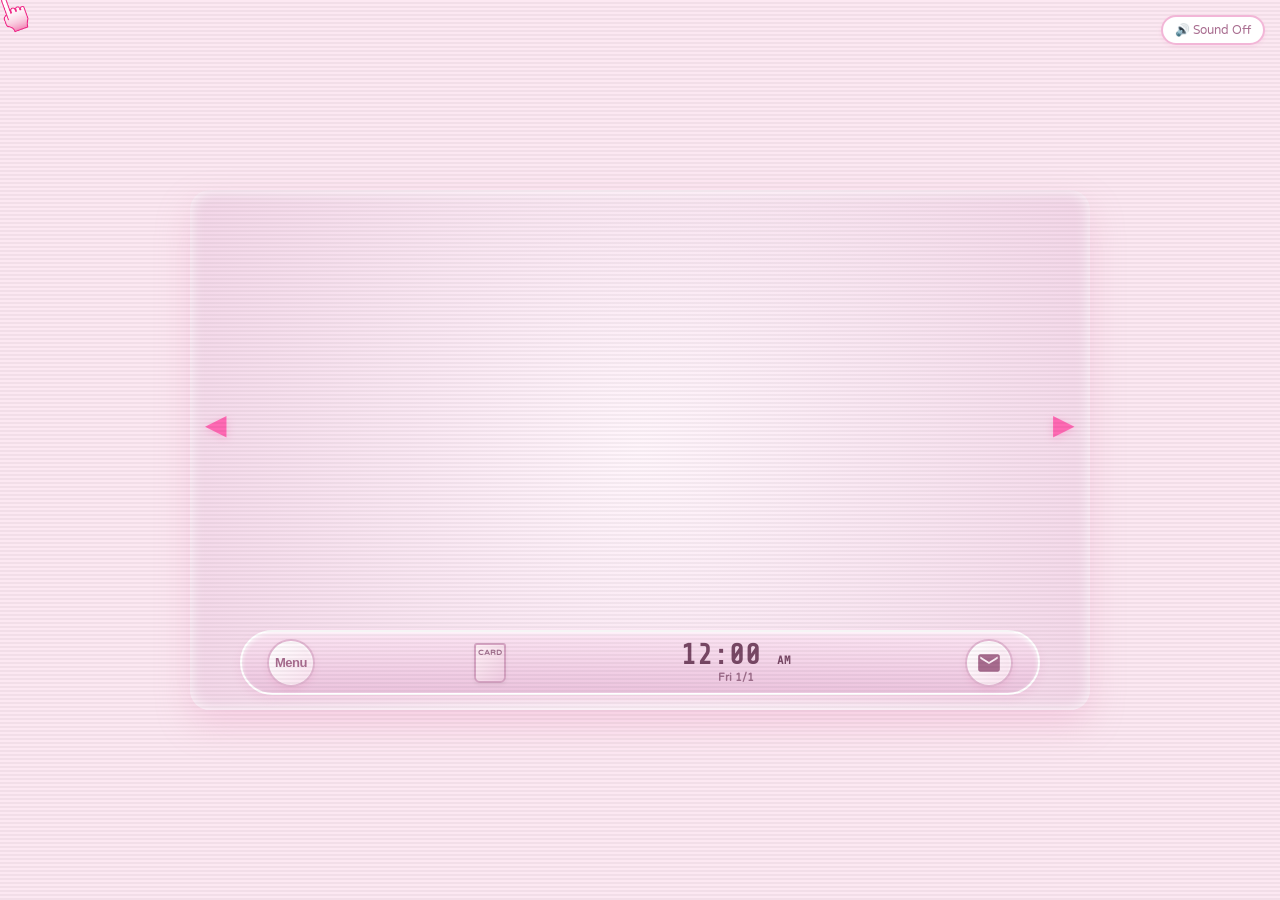
==== index.html @ dd828dda "Initial commit" ====
<!DOCTYPE html>
<html lang="en">
<head>
    <meta charset="UTF-8">
    <meta name="viewport" content="width=device-width, initial-scale=1.0">
    <title>Menu</title>
    <link rel="stylesheet" href="style.css">
    <!-- Google Fonts for authentic look -->
    <link href="https://fonts.googleapis.com/css2?family=Varela+Round&family=Share+Tech+Mono&display=swap" rel="stylesheet">
</head>
<body>

    <!-- Custom Hand Cursor Element -->
    <div id="customCursor" class="custom-cursor">
        <div class="cursor-pointer-icon"></div>
    </div>

    <!-- CRT Screen & Scanline Effect Overlay -->
    <div class="scanlines"></div>

    <!-- Main Menu Container -->
    <div class="menu-container">
        
        <!-- Top Navigation Arrow Left -->
        <button class="nav-arrow nav-left" onclick="switchPage(-1)">&#9664;</button>

        <!-- Channels Grid (4 columns x 3 rows) -->
        <div class="channels-grid" id="channelsGrid">
            <!-- Channels will be dynamically generated via menu.js -->
        </div>

        <!-- Top Navigation Arrow Right -->
        <button class="nav-arrow nav-right" onclick="switchPage(1)">&#9654;</button>

        <!-- Bottom HUD Bar -->
        <div class="bottom-bar">
            <!-- Options Button (Bottom Left) -->
            <button class="bottom-btn logo-btn" title="Options">
            <span>Menu</span>
            </button>

            <!-- Card Icon -->
            <div class="sd-card-icon" title="Card Menu">
                <div class="sd-label">CARD</div>
            </div>

            <!-- Central Clock & Date Widget -->
            <div class="clock-container">
                <div class="time-display" id="menuTime">12:00 <span class="ampm">AM</span></div>
                <div class="date-display" id="menuDate">Fri 1/1</div>
            </div>

            <!-- Message Board Button (Bottom Right) -->
            <button class="bottom-btn message-btn" onclick="openMessageBoard()" title="Messages">
                <svg viewBox="0 0 24 24" width="26" height="26" fill="currentColor">
                    <path d="M20 4H4c-1.1 0-1.99.9-1.99 2L2 18c0 1.1.9 2 2 2h16c1.1 0 2-.9 2-2V6c0-1.1-.9-2-2-2zm0 4l-8 5-8-5V6l8 5 8-5v2z"/>
                </svg>
            </button>
        </div>

    </div>

    <!-- Audio toggle button -->
    <button class="audio-toggle-btn" id="audioToggle" onclick="toggleAudio()">🔊 Sound Off</button>

    <!-- Modal Popups for Channels -->
    <div class="menu-modal" id="channelModal">
        <div class="modal-content" id="modalContent">
            <button class="modal-close" onclick="closeModal()">×</button>
            <div id="modalBody"></div>
        </div>
    </div>

    <!-- Corrected script reference to match menu.js -->
    <script src="menu.js"></script>
</body>
</html>
---- style.css ----
/* --- Global Resets & Styling --- */
* {
    box-sizing: border-box;
    margin: 0;
    padding: 0;
    user-select: none;
    cursor: none !important;
}

body {
    background-color: #fce8f2;
    font-family: 'Varela Round', sans-serif;
    height: 100vh;
    overflow: hidden;
    display: flex;
    justify-content: center;
    align-items: center;
}

/* --- Scanline CRT effect overlay --- */
.scanlines {
    position: fixed;
    top: 0;
    left: 0;
    width: 100vw;
    height: 100vh;
    background: linear-gradient(
        rgba(18, 16, 16, 0) 50%, 
        rgba(0, 0, 0, 0.04) 50%
    );
    background-size: 100% 4px;
    z-index: 999;
    pointer-events: none;
}

/* --- Main Menu Frame --- */
.menu-container {
    position: relative;
    width: 900px;
    height: 520px;
    background: radial-gradient(circle, #fff5fb 0%, #f3d6e8 100%);
    border-radius: 20px;
    box-shadow: 0 15px 35px rgba(235, 133, 185, 0.25), inset 0 0 15px rgba(255,255,255,0.9);
    display: flex;
    flex-direction: column;
    justify-content: space-between;
    padding: 20px 50px 10px 50px;
}

/* --- Navigation Arrows --- */
.nav-arrow {
    position: absolute;
    top: 45%;
    transform: translateY(-50%);
    background: none;
    border: none;
    font-size: 28px;
    color: #ff69b4;
    cursor: pointer;
    filter: drop-shadow(0 2px 4px rgba(255,105,180,0.3));
    transition: transform 0.1s ease, color 0.1s ease;
    z-index: 10;
}
.nav-arrow:hover {
    transform: translateY(-50%) scale(1.2);
    color: #ff1493;
}
.nav-left { left: 15px; }
.nav-right { right: 15px; }

/* --- Channels Grid (4x3) --- */
.channels-grid {
    display: grid;
    grid-template-columns: repeat(4, 1fr);
    grid-template-rows: repeat(3, 1fr);
    gap: 12px;
    height: 380px;
    padding-top: 5px;
}

/* --- Individual Channel Box --- */
.menu-channel {
    background: #fff0f6;
    border-radius: 12px;
    border: 3px solid #ffffff;
    box-shadow: 0 4px 10px rgba(235,133,185,0.1), inset 0 2px 4px rgba(255,255,255,0.9);
    position: relative;
    overflow: hidden;
    cursor: pointer;
    transition: all 0.15s ease-in-out;
    display: flex;
    flex-direction: column;
    justify-content: center;
    align-items: center;
}

.menu-channel:hover {
    transform: translateY(-4px) scale(1.02);
    box-shadow: 0 8px 20px rgba(255, 105, 180, 0.35), inset 0 2px 6px rgba(255,255,255,1);
    border-color: #ff69b4;
}

/* Empty slot styling */
.menu-channel.empty {
    background: linear-gradient(135deg, #fae1ef 0%, #f0cce2 100%);
    border: 3px dashed #e0b1cb;
    box-shadow: inset 0 2px 5px rgba(0,0,0,0.03);
}
.menu-channel.empty:hover {
    transform: none;
    border-color: #d59bbd;
    box-shadow: inset 0 2px 5px rgba(0,0,0,0.03);
}
.menu-channel.empty .channel-watermark {
    font-family: 'Varela Round', sans-serif;
    font-size: 22px;
    font-weight: bold;
    color: rgba(213, 155, 189, 0.4);
    letter-spacing: 2px;
}

/* Special Channel Background Colors/Styles */
.menu-channel.mii {
    background: url('images/avatar.png') no-repeat center center;
    background-size: cover;
    color: white;
    border-color: #f7169c;
}
.menu-channel.photo {
    background: url('images/photos.png') no-repeat center center;
    background-size: cover;
    color: white;
    border-color: #c5a387;
}

.menu-channel.forecast {
    background: url('images/forecast.png') no-repeat center center;
    background-size: cover;
    color: white;
    border-color: #1a62d4;
}

.menu-channel.news {
    background: url('images/news.png') no-repeat center center;
    background-size: cover;
    color: white;
    border-color: #2b7a4b;
}

.menu-channel.shop {
    background: url('images/shop.png') no-repeat center center;
    background-size: cover;
    color: white;
    border-color: white;
}

/* Content Layout inside Channels */
.channel-inner {
    width: 100%;
    height: 100%;
    display: flex;
    flex-direction: column;
    justify-content: flex-end; /* Changed from center to push things down */
    align-items: center;
    padding-bottom: 12px; /* Adjust this to move it up or down */
    text-align: center;
}

.channel-title {
    font-size: 13px;
    font-weight: bold;
    color:rgb(245, 245, 245);
    margin-top: 6px;
    text-shadow: 1px 1px 1px rgba(34, 33, 33, 0.8);
}

/* --- Bottom HUD Bar --- */
.bottom-bar {
    position: relative;
    height: 65px;
    background: linear-gradient(to bottom, #fce4f3 0%, #ecc4de 100%);
    border-radius: 35px;
    border: 2px solid #ffffff;
    box-shadow: 0 4px 10px rgba(235,133,185,0.15), inset 0 2px 4px rgba(255,255,255,0.7);
    display: flex;
    align-items: center;
    justify-content: space-between;
    padding: 0 25px;
    margin-bottom: 5px;
}

/* Bottom Buttons */
.bottom-btn {
    width: 48px;
    height: 48px;
    border-radius: 50%;
    background: linear-gradient(135deg, #ffffff 0%, #fae1ef 100%);
    border: 2px solid #e2b7d2;
    box-shadow: 0 3px 6px rgba(235,133,185,0.2), inset 0 1px 3px rgba(255,255,255,1);
    cursor: pointer;
    display: flex;
    justify-content: center;
    align-items: center;
    transition: all 0.1s ease;
}
.bottom-btn:hover {
    transform: scale(1.08);
    border-color: #ff69b4;
    box-shadow: 0 4px 10px rgba(255,105,180,0.4);
}
.logo-btn span {
    font-weight: 900;
    font-size: 13px;
    color: #a86c8f;
    letter-spacing: -0.5px;
}
.message-btn {
    color: #a86c8f;
}

/* Card Slot element */
.sd-card-icon {
    width: 32px;
    height: 40px;
    background: linear-gradient(135deg, #fff0f6 0%, #f0cce2 100%);
    border: 2px solid #d5a3c2;
    border-radius: 3px 3px 6px 6px;
    box-shadow: 0 2px 4px rgba(0,0,0,0.05);
    display: flex;
    justify-content: center;
    align-items: flex-start;
    padding-top: 3px;
    cursor: pointer;
    transition: transform 0.1s ease;
}
.sd-card-icon:hover {
    transform: scale(1.05);
}
.sd-label {
    font-size: 8px;
    font-weight: bold;
    color: #9e6d8b;
}

/* Central Clock display */
.clock-container {
    text-align: center;
    cursor: pointer;
    padding: 2px 15px;
    border-radius: 12px;
    transition: background 0.1s;
}
.clock-container:hover {
    background: rgba(255,255,255,0.5);
}
.time-display {
    font-family: 'Share Tech Mono', monospace;
    font-size: 28px;
    font-weight: bold;
    color: #784865;
    line-height: 1;
    letter-spacing: 1px;
}
.time-display .ampm {
    font-size: 12px;
}
.date-display {
    font-size: 11px;
    font-weight: bold;
    color: #9c6c89;
    margin-top: 2px;
}

/* --- Custom Hand Cursor --- */
.custom-cursor {
    position: fixed;
    top: 0;
    left: 0;
    width: 36px;
    height: 36px;
    pointer-events: none;
    z-index: 9999;
    transform: translate(-15%, -10%);
}

.cursor-pointer-icon {
    width: 100%;
    height: 100%;
    background: url('images/cursor.png') no-repeat center center;
    background-size: contain;
    border: none;
    border-radius: 0;
    transform: none;
    box-shadow: none;
}

/* Custom cursor hover state */
.custom-cursor.hover-state .cursor-pointer-icon {
    background: url('images/cursor-hover.png') no-repeat center center;
    background-size: contain;
}

/* Audio Toggle Floating Button */
.audio-toggle-btn {
    position: fixed;
    top: 15px;
    right: 15px;
    background: white;
    border: 2px solid #f2b6d7;
    color: #a86c8f;
    padding: 6px 12px;
    border-radius: 20px;
    font-family: 'Varela Round', sans-serif;
    font-size: 12px;
    cursor: pointer;
    box-shadow: 0 2px 5px rgba(235,133,185,0.15);
    z-index: 1000;
    transition: background 0.1s;
}
.audio-toggle-btn:hover {
    background: #fff0f6;
}

/* --- Modal Popup Windows --- */
.menu-modal {
    display: none;
    position: fixed;
    top: 0;
    left: 0;
    width: 100vw;
    height: 100vh;
    background: rgba(100, 50, 75, 0.3);
    backdrop-filter: blur(3px);
    z-index: 1000;
    justify-content: center;
    align-items: center;
}
.menu-modal.active {
    display: flex;
}
.modal-content {
    background: #fff9fc;
    width: 500px;
    max-width: 90vw;
    border-radius: 20px;
    border: 4px solid white;
    box-shadow: 0 15px 30px rgba(235,133,185,0.3);
    padding: 25px;
    position: relative;
    animation: modalPop 0.2s ease-out;
}
@keyframes modalPop {
    0% { transform: scale(0.8); opacity: 0; }
    100% { transform: scale(1); opacity: 1; }
}
.modal-close {
    position: absolute;
    top: 15px;
    right: 15px;
    background: #f0cce2;
    border: none;
    width: 30px;
    height: 30px;
    border-radius: 50%;
    font-size: 18px;
    font-weight: bold;
    color: #784865;
    cursor: pointer;
    display: flex;
    align-items: center;
    justify-content: center;
    transition: background 0.1s;
}
.modal-close:hover {
    background: #ff5c97;
    color: white;
}

/* --- Custom Banner Modal Styles --- */
.wii-custom-modal {
    display: flex;
    flex-direction: column;
    align-items: center;
    width: 100%;
}

.wii-banner-img {
    width: 100%;
    max-height: 400px;
    object-fit: contain;
    border-radius: 8px;
    border: 3px solid white;
    box-shadow: 0 4px 10px rgba(0,0,0,0.15);
}

.wii-modal-footer {
    display: flex;
    justify-content: center;
    gap: 20px;
    margin-top: 15px;
    width: 100%;
}

.wii-btn {
    background: linear-gradient(to bottom, #ffffff 0%, #c96096 100%);
    border: 2px solid #cc3382;
    color: #cc3382;
    font-family: 'Varela Round', sans-serif;
    font-size: 15px;
    font-weight: bold;
    padding: 8px 35px;
    border-radius: 30px;
    box-shadow: 0 4px 10px rgba(0,0,0,0.1);
    cursor: pointer;
    transition: transform 0.1s ease, background 0.1s ease;
}

.wii-btn:hover {
    background: linear-gradient(to bottom, #ffffff 0%, #f0f0f0 100%);
    border-color: #cc3382;
    transform: scale(1.03);
}

/* --- Centered Photo Channel Modal Styles --- */
.wii-photo-intro {
    display: flex;
    flex-direction: column;
    align-items: center;
    justify-content: center;
    text-align: center;
    width: 100%;
    gap: 15px;
}

.photo-header, 
.photo-corkboard, 
.polaroid-row, 
.polaroid {
    display: flex;
    flex-direction: column;
    align-items: center;
    justify-content: center;
    text-align: center;
    width: 100%;
}

.polaroid img {
    display: block;
    margin: 0 auto;
    max-width: 500px;
    width: 100%;
    height: auto;
}
.photo-footer {
    display: flex;
    justify-content: center;
    align-items: center;
    gap: 20px;
    width: 100%;
    margin-top: 10px;
}
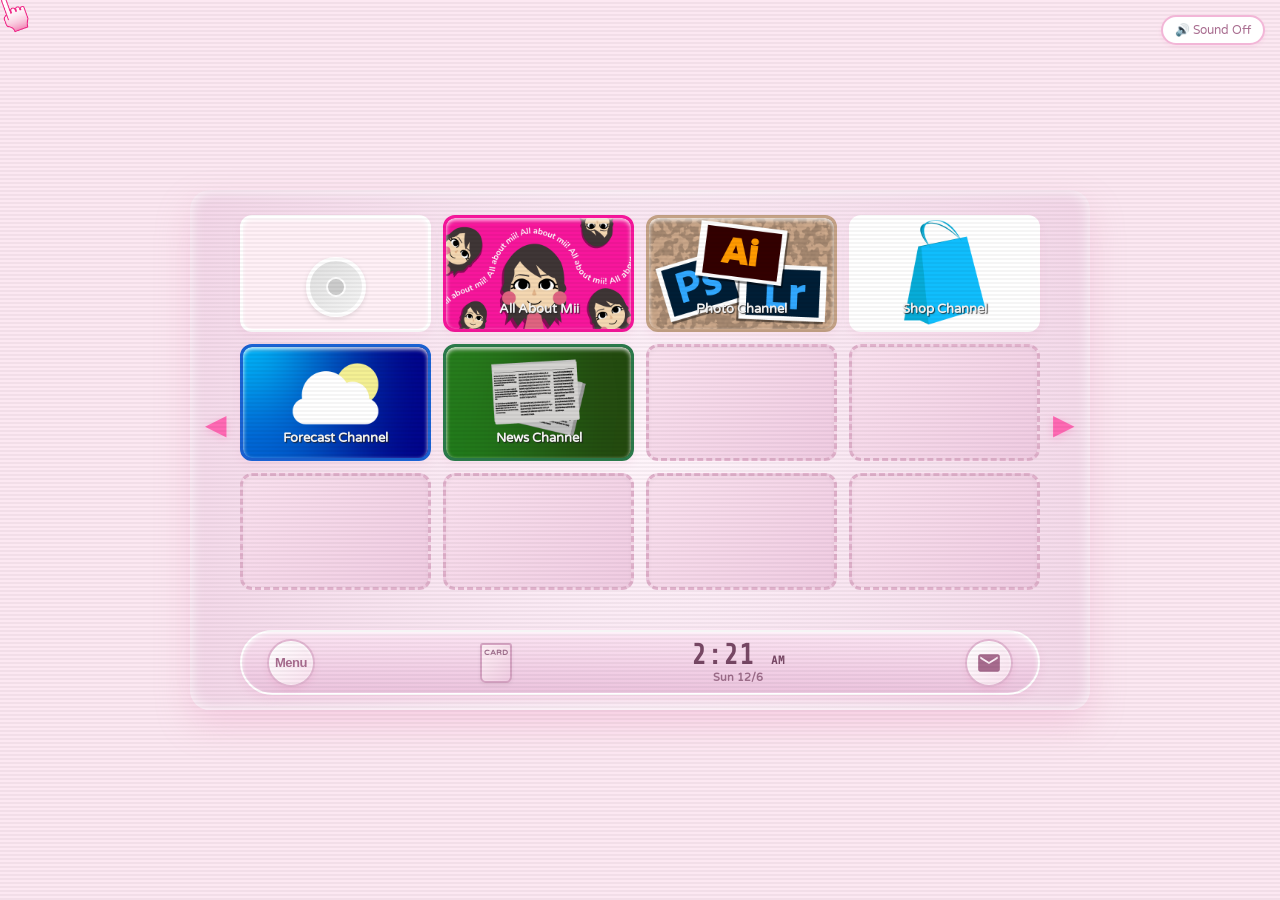
==== commit 140aae97: "Script fix" ====
--- a/index.html
+++ b/index.html
@@ -72,6 +72,6 @@
     </div>
 
     <!-- Corrected script reference to match menu.js -->
-    <script src="menu.js"></script>
+    <script src="script.js"></script>
 </body>
 </html>
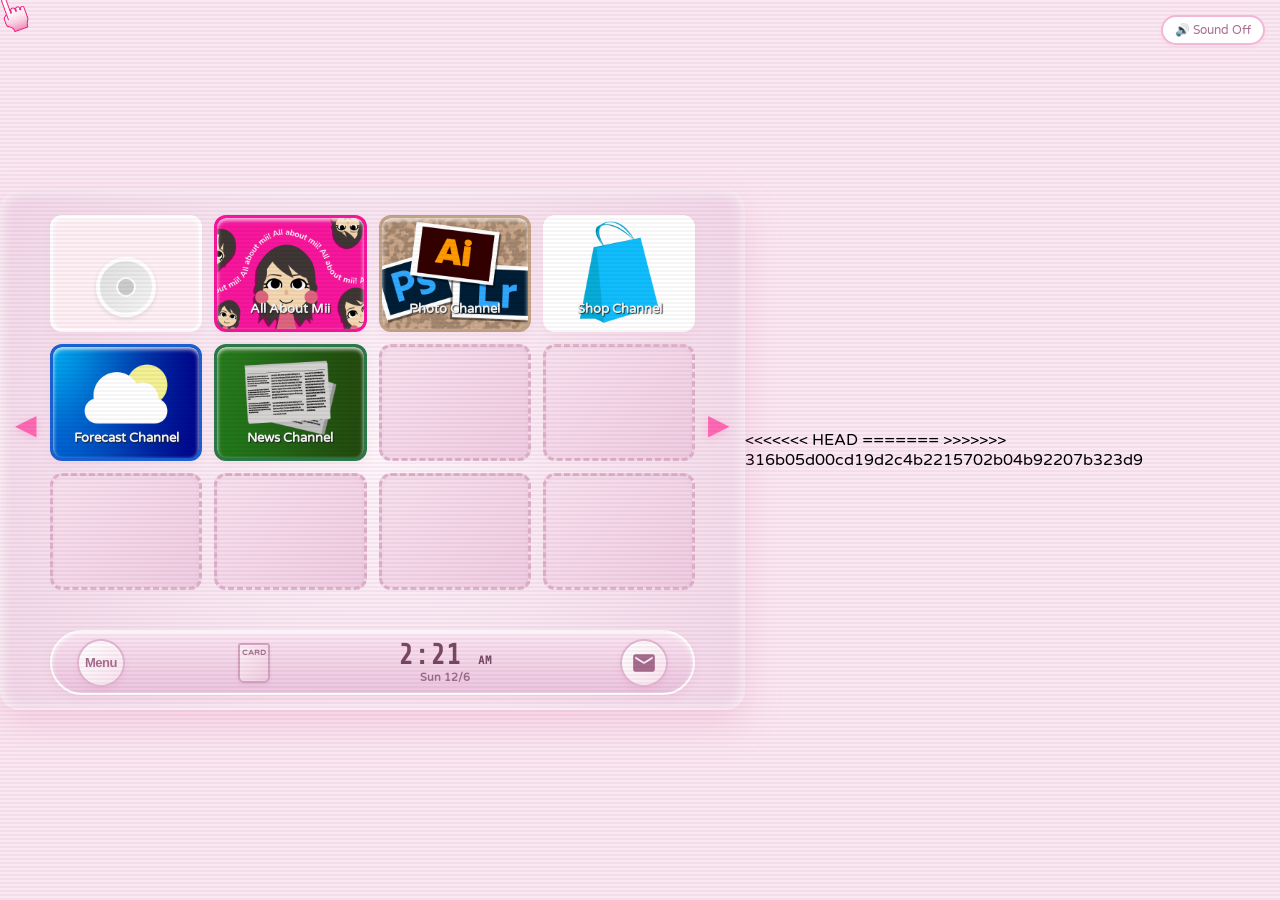
==== commit a4f72325: "Update index.html" ====
--- a/index.html
+++ b/index.html
@@ -72,6 +72,10 @@
     </div>
 
     <!-- Corrected script reference to match menu.js -->
+<<<<<<< HEAD
     <script src="script.js"></script>
+=======
+    <script src="script"></script>
+>>>>>>> 316b05d00cd19d2c4b2215702b04b92207b323d9
 </body>
-</html>+</html>
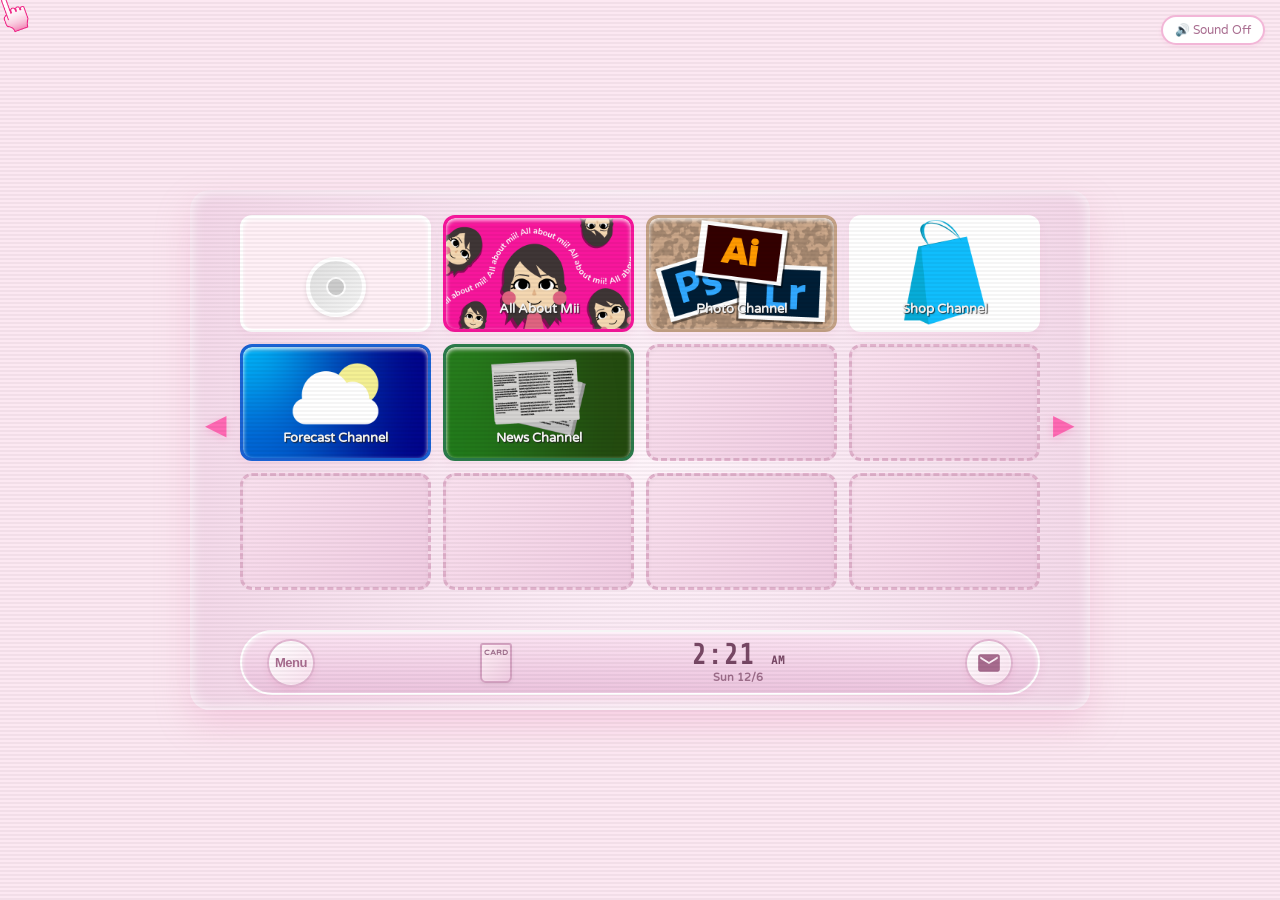
==== commit f4fbc0f6: "script fix" ====
--- a/index.html
+++ b/index.html
@@ -71,11 +71,7 @@
         </div>
     </div>
 
-    <!-- Corrected script reference to match menu.js -->
-<<<<<<< HEAD
     <script src="script.js"></script>
-=======
-    <script src="script"></script>
->>>>>>> 316b05d00cd19d2c4b2215702b04b92207b323d9
+
 </body>
 </html>
